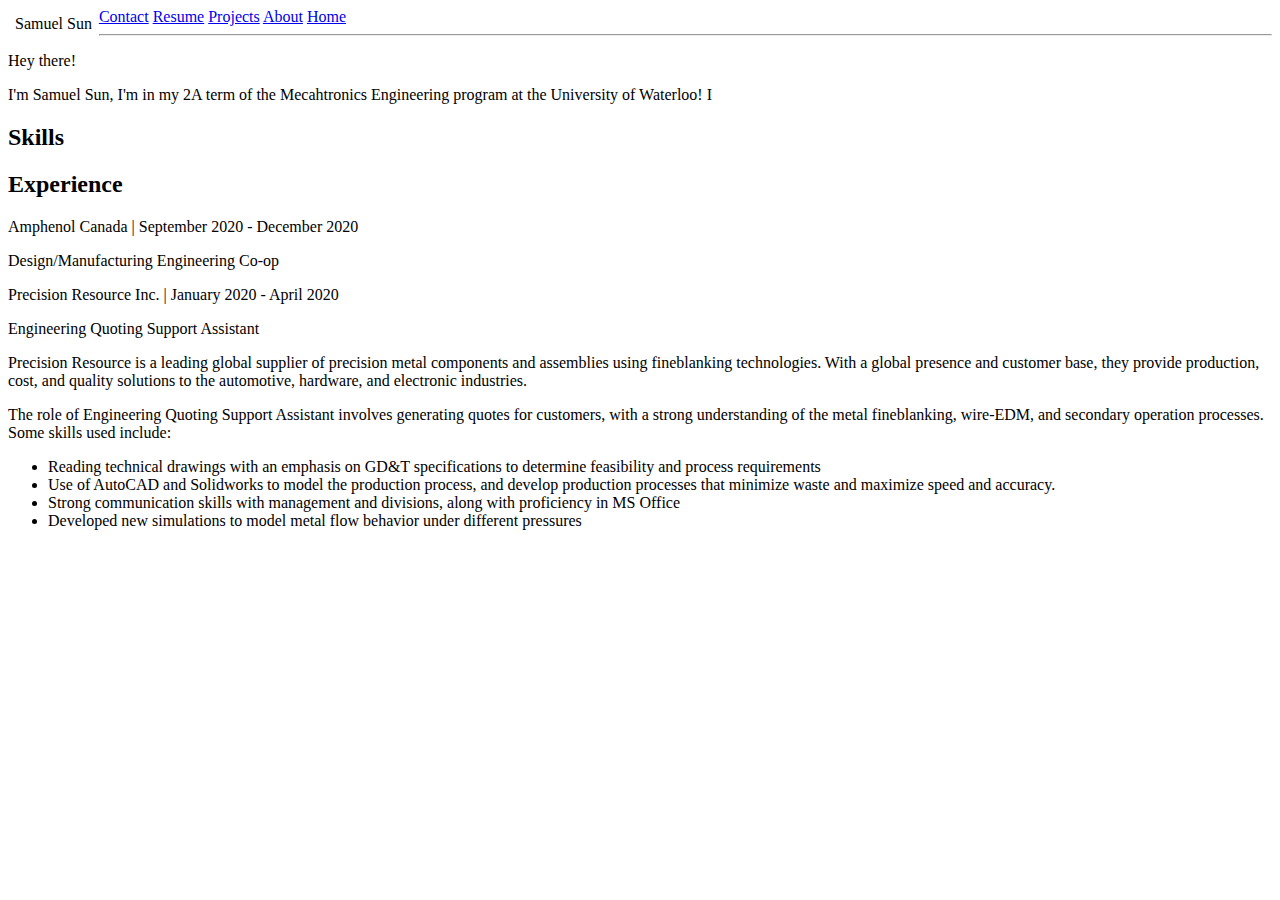
==== about.html @ e3c6f504 "Relaunch Test 2022" ====
<!DOCTYPE html>
<html lang="en" dir="ltr">
  <head>
    <meta charset="utf-8">
    <link rel="stylesheet" href="styles.css">
    <link rel="preconnect" href="https://fonts.gstatic.com">
    <link href="https://fonts.googleapis.com/css2?family=Nunito:wght@400;600&display=swap" rel="stylesheet">
    <title>Samuel Sun</title>
  </head>
  <body>
    <!-- Navbar -->
    <div class="topnav">
      <a class="topnav_a" href="contact.html">Contact</a>
      <a class="topnav_a" href="resume.html">Resume</a>
      <a class="topnav_a" href="projects.html">Projects</a>
      <a class="topnav_a" href="about.html">About</a>
      <a class="topnav_a" href="index.html">Home</a>
      <span style="float:left;padding:7px;transition: 0.3s">Samuel Sun</span>
    </div>
    <hr>

    <div>
      <p>Hey there!</p>
      <p>I'm Samuel Sun, I'm in my 2A term of the Mecahtronics Engineering program at the University of Waterloo! I  </p>
    </div>
    
    <div>
      <h2>Skills</h2>
    </div>
    
    <div>
      <h2>Experience</h2>

      <p class="bold">Amphenol Canada | September 2020 - December 2020</p>
      <p>Design/Manufacturing Engineering Co-op</p>



      
      <p class="bold">Precision Resource Inc. | January 2020 - April 2020</p>
      <p>Engineering Quoting Support Assistant</p>

      <p>Precision Resource is a leading global supplier of precision metal components and assemblies using fineblanking
         technologies. With a global presence and customer base, they provide production, cost, and quality solutions to
          the automotive, hardware, and electronic industries.</p>
      <p>The role of Engineering Quoting Support Assistant involves generating quotes for customers, with a strong understanding
         of the metal fineblanking, wire-EDM, and secondary operation processes. Some skills used include:</p>
      <ul>
        <li>Reading technical drawings with an emphasis on GD&T specifications to determine feasibility and process 
          requirements</li>
        <li>Use of AutoCAD and Solidworks to model the production process, and develop production processes that minimize
           waste and maximize speed and accuracy.</li>
        <li>Strong communication skills with management and divisions, along with proficiency in MS Office</li>
        <li>Developed new simulations to model metal flow behavior under different pressures</li>
      </ul>

    </div>

  </body>
</html>


<!-- Samuel Sun 2022 -->
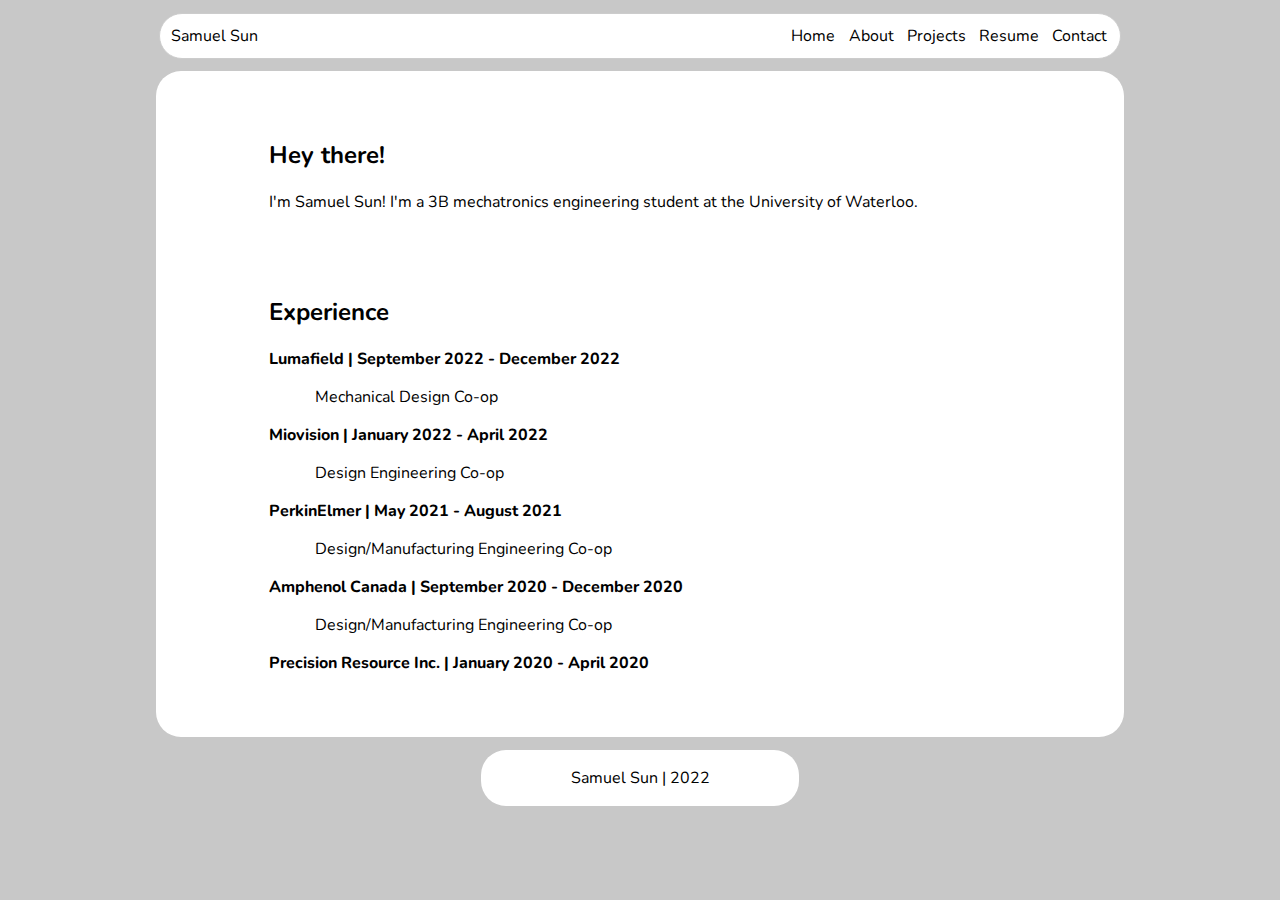
==== commit 1bb2eaf6: "Incremental Update" ====
--- a/about.html
+++ b/about.html
@@ -5,57 +5,47 @@
     <link rel="stylesheet" href="styles.css">
     <link rel="preconnect" href="https://fonts.gstatic.com">
     <link href="https://fonts.googleapis.com/css2?family=Nunito:wght@400;600&display=swap" rel="stylesheet">
-    <title>Samuel Sun</title>
+    <link rel="icon" type="image/x-icon" href="/images/favicon.ico">
+    <title>Samuel Sun | About</title>
   </head>
+
   <body>
     <!-- Navbar -->
-    <div class="topnav">
-      <a class="topnav_a" href="contact.html">Contact</a>
-      <a class="topnav_a" href="resume.html">Resume</a>
-      <a class="topnav_a" href="projects.html">Projects</a>
-      <a class="topnav_a" href="about.html">About</a>
-      <a class="topnav_a" href="index.html">Home</a>
-      <span style="float:left;padding:7px;transition: 0.3s">Samuel Sun</span>
-    </div>
-    <hr>
-
-    <div>
-      <p>Hey there!</p>
-      <p>I'm Samuel Sun, I'm in my 2A term of the Mecahtronics Engineering program at the University of Waterloo! I  </p>
-    </div>
-    
-    <div>
-      <h2>Skills</h2>
-    </div>
-    
-    <div>
-      <h2>Experience</h2>
-
-      <p class="bold">Amphenol Canada | September 2020 - December 2020</p>
-      <p>Design/Manufacturing Engineering Co-op</p>
-
-
-
-      
-      <p class="bold">Precision Resource Inc. | January 2020 - April 2020</p>
-      <p>Engineering Quoting Support Assistant</p>
-
-      <p>Precision Resource is a leading global supplier of precision metal components and assemblies using fineblanking
-         technologies. With a global presence and customer base, they provide production, cost, and quality solutions to
-          the automotive, hardware, and electronic industries.</p>
-      <p>The role of Engineering Quoting Support Assistant involves generating quotes for customers, with a strong understanding
-         of the metal fineblanking, wire-EDM, and secondary operation processes. Some skills used include:</p>
-      <ul>
-        <li>Reading technical drawings with an emphasis on GD&T specifications to determine feasibility and process 
-          requirements</li>
-        <li>Use of AutoCAD and Solidworks to model the production process, and develop production processes that minimize
-           waste and maximize speed and accuracy.</li>
-        <li>Strong communication skills with management and divisions, along with proficiency in MS Office</li>
-        <li>Developed new simulations to model metal flow behavior under different pressures</li>
-      </ul>
-
+    <div class="topNav">
+      <a class="topNavName">Samuel Sun</a>
+      <a class="topNavLinks" href="contact.html">Contact</a>
+      <a class="topNavLinks" href="resume.html">Resume</a>
+      <a class="topNavLinks" href="projects.html">Projects</a>
+      <a class="topNavLinks" href="about.html">About</a>
+      <a class="topNavLinks" href="index.html">Home</a>
     </div>
 
+    <!-- Body -->
+    <div class="mainBodyBox">
+      <div class="text_cap_header">
+        <h2>Hey there!</h2>
+        <p>I'm Samuel Sun! I'm a 3B mechatronics engineering student at the University of Waterloo.</p>
+      </div>
+      
+      <div class="text_cap_footer">
+        <h2>Experience</h2>
+        <p class="bold">Lumafield | September 2022 - December 2022</p>
+        <p style="padding-left: 15%;">Mechanical Design Co-op</p>
+        <p class="bold">Miovision | January 2022 - April 2022</p>
+        <p style="padding-left: 15%;">Design Engineering Co-op</p>
+        <p class="bold">PerkinElmer | May 2021 - August 2021</p>
+        <p style="padding-left: 15%;">Design/Manufacturing Engineering Co-op</p>
+        <p class="bold">Amphenol Canada | September 2020 - December 2020</p>
+        <p style="padding-left: 15%;">Design/Manufacturing Engineering Co-op</p>
+        <p class="bold">Precision Resource Inc. | January 2020 - April 2020</p>
+
+      </div>
+    </div>
+
+    <!-- Footer -->
+    <div class="footer">
+      <p>Samuel Sun | 2022</p>
+    </div>
   </body>
 </html>
 
--- a/styles.css
+++ b/styles.css
@@ -0,0 +1,172 @@
+/* General */
+body {
+  background-color: rgb(200, 200, 200);
+  font-family: "Nunito", sans-serif;
+}
+
+div {
+  padding-left: 10px;
+  padding-right: 10px;
+}
+
+img {
+  border: thin solid #eee;
+}
+
+p {
+  padding-left: 10%;
+  padding-right: 10%;
+}
+
+h2 {
+  padding-left: 10%;
+  padding-right: 10%;
+  padding-top: 0px;
+}
+
+ul {
+  padding-left: 15%;
+  padding-right: 15%;
+}
+
+.bold {
+  font-weight: 750;
+}
+
+.center {
+  text-align: center;
+}
+
+.box {
+  overflow: hidden;
+  background-color: inherit;
+  padding: 0;
+}
+.box_h1 {
+  padding: 5px 15px;
+  border-radius: 10px;
+  display: block;
+  border: thin solid #eee;
+  width: -webkit-fit-content;
+  width: -moz-fit-content;
+  width: fit-content;
+  text-align: center;
+}
+
+.mainBodyBox {
+  background-color: white;
+  border-radius: 25px;
+  margin: 1% auto;
+  width: 75%;
+}
+
+.text_cap {
+  background-color: inherit;
+}
+.text_cap_header {
+  padding-top: 5%;
+  padding-bottom: 5%;
+}
+.text_cap_footer {
+  padding-bottom: 5%;
+}
+
+.topNavName {
+  float: left;
+  display: inline;
+  padding: 0.5%;
+  text-align: center;
+}
+
+.topNavLinks {
+  float: right;
+  display: inline;
+  margin: 0 0.2%;
+  padding: 0.5%;
+  text-align: center;
+  text-decoration: none;
+  color: rgb(0, 0, 0);
+  border-radius: 25px;
+}
+.topNavLinks:hover {
+  background-color: #eee;
+}
+.topNavLinks:active {
+  background-color: rgb(237, 125, 49);
+  color: white;
+}
+
+.topNav {
+  margin: 1% auto;
+  width: 75%;
+  padding: 0.5%;
+  overflow: hidden;
+  background-color: white;
+  border-radius: 40px;
+  border: thin solid #ccc;
+}
+
+.pdf {
+  text-align: center;
+  margin: auto;
+  overflow: hidden;
+  background-color: inherit;
+}
+.pdf_preview {
+  display: block;
+  margin: auto;
+  border: thin solid #eee;
+  display: flex;
+  width: 60%;
+  min-height: 900px;
+}
+.pdf_download {
+  display: block;
+  width: 120px;
+  color: rgb(100, 100, 100);
+  padding: 7px;
+  text-decoration: none;
+  transition: 0.3s;
+  border: thin solid #aaa;
+  border-radius: 5px;
+}
+.pdf_download:hover {
+  border-radius: 10px;
+  background-color: #eee;
+}
+.pdf_download:active {
+  background-color: rgb(237, 125, 49);
+  color: white;
+}
+
+.card {
+  margin: auto;
+  border: thin solid #eee;
+  padding: 1%;
+  max-width: 750px;
+  display: flex;
+}
+.card_image {
+  width: 15vw;
+  -o-object-fit: contain;
+     object-fit: contain;
+  align-self: flex-start;
+}
+.card:hover {
+  border: thin solid #ccc;
+}
+.card_text {
+  flex: 1 1 auto;
+}
+.card_slim {
+  max-width: 500px;
+}
+
+.footer {
+  background-color: white;
+  border-radius: 25px;
+  margin: 1% auto;
+  width: 25%;
+  text-align: center;
+  padding: 1px;
+}/*# sourceMappingURL=styles.css.map */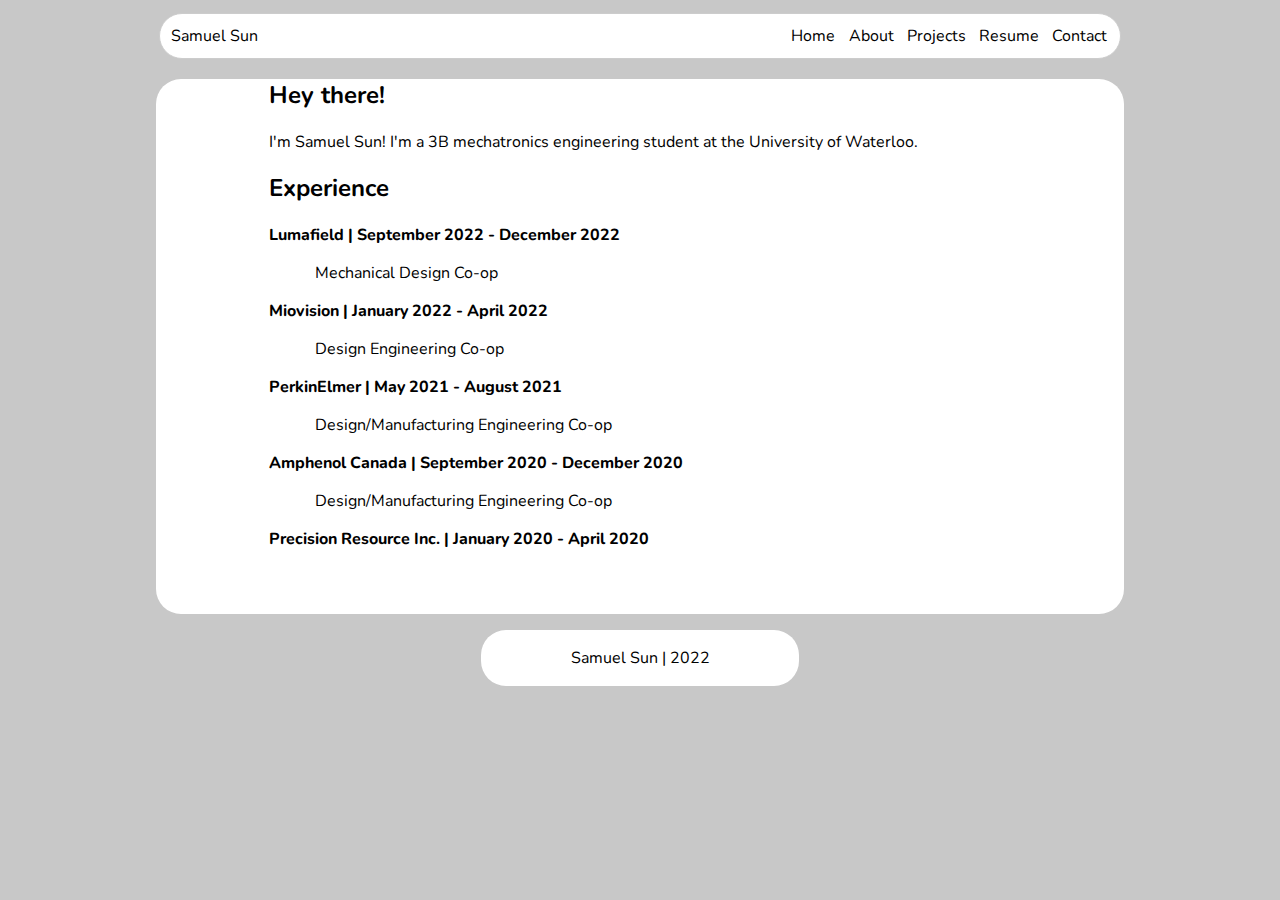
==== commit d3bb3c9a: "Added url html repointer" ====
--- a/about.html
+++ b/about.html
@@ -13,16 +13,18 @@
     <!-- Navbar -->
     <div class="topNav">
       <a class="topNavName">Samuel Sun</a>
-      <a class="topNavLinks" href="contact.html">Contact</a>
-      <a class="topNavLinks" href="resume.html">Resume</a>
-      <a class="topNavLinks" href="projects.html">Projects</a>
-      <a class="topNavLinks" href="about.html">About</a>
-      <a class="topNavLinks" href="index.html">Home</a>
+      <a class="topNavLinks" href="contact">Contact</a>
+      <a class="topNavLinks" href="resume">Resume</a>
+      <a class="topNavLinks" href="projects">Projects</a>
+      <a class="topNavLinks" href="about">About</a>
+      <a class="topNavLinks" href="index">Home</a>
     </div>
 
     <!-- Body -->
     <div class="mainBodyBox">
-      <div class="text_cap_header">
+      <p class="bodySpace2"></p>
+
+      <div>
         <h2>Hey there!</h2>
         <p>I'm Samuel Sun! I'm a 3B mechatronics engineering student at the University of Waterloo.</p>
       </div>
@@ -38,8 +40,9 @@
         <p class="bold">Amphenol Canada | September 2020 - December 2020</p>
         <p style="padding-left: 15%;">Design/Manufacturing Engineering Co-op</p>
         <p class="bold">Precision Resource Inc. | January 2020 - April 2020</p>
+      </div>
 
-      </div>
+      <p class="bodySpace5"></p>
     </div>
 
     <!-- Footer -->
